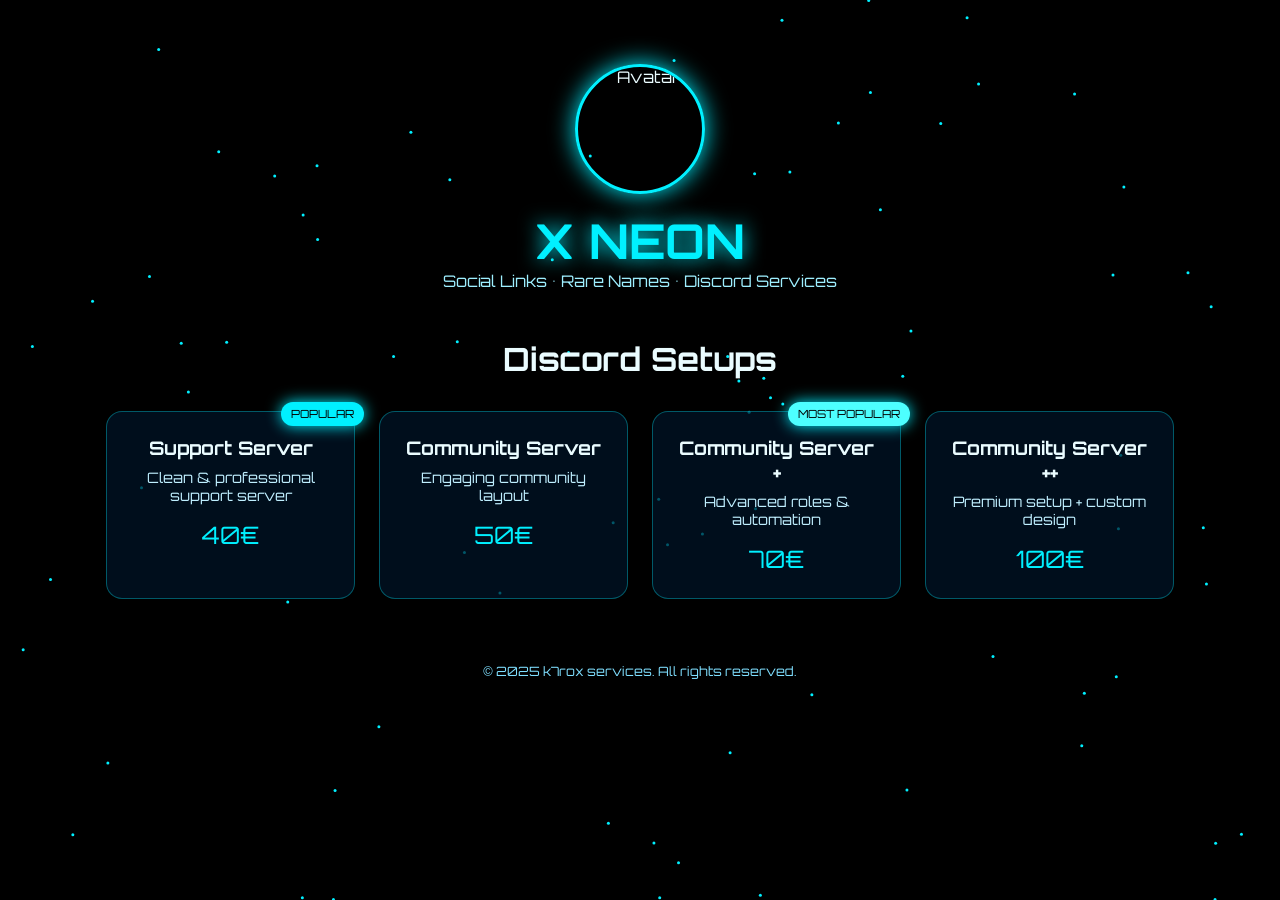
==== index.html @ fef0373d "Create index.html" ====
<!DOCTYPE html>
<html lang="en">
<head>
  <meta charset="UTF-8" />
  <meta name="viewport" content="width=device-width, initial-scale=1.0" />
  <title>k7rox services | Social & Shop</title>

  <link rel="stylesheet" href="style.css" />
  <link href="https://fonts.googleapis.com/css2?family=Orbitron:wght@400;600;800&display=swap" rel="stylesheet">
</head>
<body>

  <!-- Animated Background -->
  <canvas id="bg"></canvas>

  <main class="container">

    <!-- Avatar -->
    <div class="avatar-wrapper">
      <img src="avatar.png" alt="Avatar" class="avatar">
    </div>

    <!-- Title -->
    <h1 class="title">X NEON</h1>
    <p class="subtitle">Social Links • Rare Names • Discord Services</p>

    <!-- Shop Section -->
    <section class="shop">
      <h2>Discord Setups</h2>

      <div class="cards">

        <div class="card popular">
          <span class="badge">POPULAR</span>
          <h3>Support Server</h3>
          <p>Clean & professional support server</p>
          <div class="price">40€</div>
        </div>

        <div class="card">
          <h3>Community Server</h3>
          <p>Engaging community layout</p>
          <div class="price">50€</div>
        </div>

        <div class="card popular">
          <span class="badge most">MOST POPULAR</span>
          <h3>Community Server +</h3>
          <p>Advanced roles & automation</p>
          <div class="price">70€</div>
        </div>

        <div class="card">
          <h3>Community Server ++</h3>
          <p>Premium setup + custom design</p>
          <div class="price">100€</div>
        </div>

      </div>
    </section>

    <!-- Footer -->
    <footer>
      <p>© 2025 k7rox services. All rights reserved.</p>
    </footer>

  </main>

  <script src="script.js"></script>
</body>
</html>
---- style.css ----
* {
  margin: 0;
  padding: 0;
  box-sizing: border-box;
}

body {
  font-family: 'Orbitron', sans-serif;
  background: black;
  color: #eafcff;
  overflow-x: hidden;
}

/* Background */
#bg {
  position: fixed;
  inset: 0;
  z-index: -1;
}

/* Layout */
.container {
  max-width: 1100px;
  margin: auto;
  padding: 2rem 1rem;
  text-align: center;
}

/* Avatar */
.avatar-wrapper {
  display: flex;
  justify-content: center;
  margin-top: 2rem;
}

.avatar {
  width: 130px;
  height: 130px;
  border-radius: 50%;
  border: 3px solid #00f0ff;
  box-shadow: 0 0 25px #00f0ff;
}

/* Titles */
.title {
  font-size: 3rem;
  margin-top: 1rem;
  color: #00f0ff;
  text-shadow: 0 0 20px #00f0ff;
}

.subtitle {
  color: #9eefff;
  margin-bottom: 3rem;
}

/* Shop */
.shop h2 {
  margin-bottom: 2rem;
  font-size: 2rem;
}

.cards {
  display: grid;
  grid-template-columns: repeat(auto-fit, minmax(240px, 1fr));
  gap: 1.5rem;
}

.card {
  background: rgba(0, 20, 40, 0.7);
  border: 1px solid #00f0ff55;
  padding: 1.5rem;
  border-radius: 16px;
  position: relative;
  transition: 0.3s ease;
}

.card:hover {
  transform: translateY(-6px);
  box-shadow: 0 0 30px #00f0ff55;
}

.card h3 {
  margin-bottom: 0.5rem;
}

.card p {
  font-size: 0.9rem;
  color: #bfefff;
}

.price {
  margin-top: 1rem;
  font-size: 1.5rem;
  color: #00f0ff;
}

/* Badges */
.badge {
  position: absolute;
  top: -10px;
  right: -10px;
  background: #00f0ff;
  color: black;
  padding: 5px 10px;
  font-size: 0.7rem;
  border-radius: 20px;
  box-shadow: 0 0 15px #00f0ff;
}

.badge.most {
  background: #4dffff;
}

/* Footer */
footer {
  margin-top: 4rem;
  font-size: 0.8rem;
  color: #7fdfff;
}

/* Responsive */
@media (max-width: 600px) {
  .title {
    font-size: 2.2rem;
  }
}
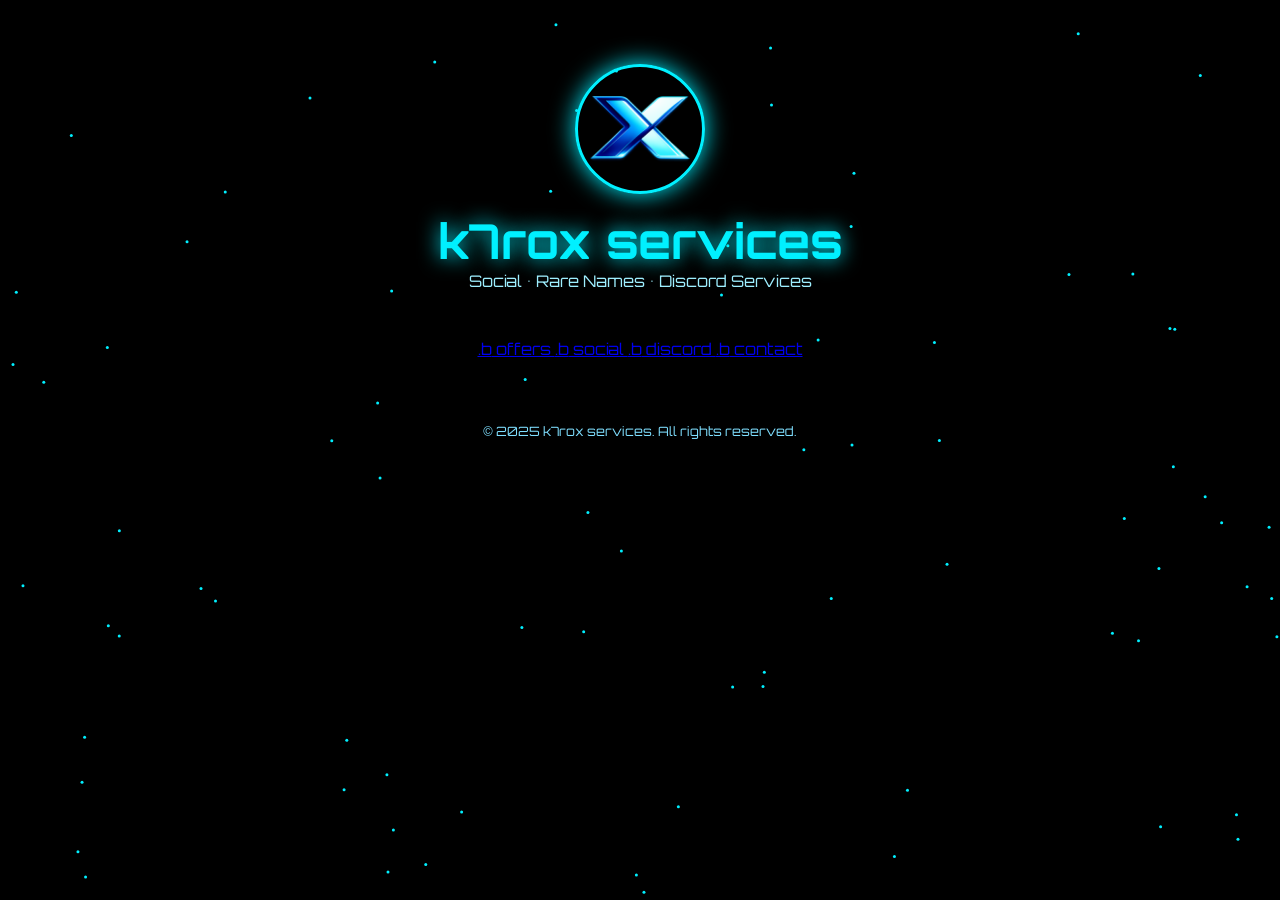
==== commit 9142c3da: "Update index.html" ====
--- a/index.html
+++ b/index.html
@@ -3,69 +3,55 @@
 <head>
   <meta charset="UTF-8" />
   <meta name="viewport" content="width=device-width, initial-scale=1.0" />
-  <title>k7rox services | Social & Shop</title>
+  <title>k7rox services</title>
 
-  <link rel="stylesheet" href="style.css" />
+  <link rel="stylesheet" href="style.css">
   <link href="https://fonts.googleapis.com/css2?family=Orbitron:wght@400;600;800&display=swap" rel="stylesheet">
 </head>
 <body>
 
-  <!-- Animated Background -->
-  <canvas id="bg"></canvas>
+<canvas id="bg"></canvas>
 
-  <main class="container">
+<main class="container">
 
-    <!-- Avatar -->
-    <div class="avatar-wrapper">
-      <img src="avatar.png" alt="Avatar" class="avatar">
-    </div>
+  <!-- Avatar -->
+  <div class="avatar-wrapper">
+    <img src="/Assets/Logos/logo.png" class="avatar" alt="HAV Avatar">
+  </div>
 
-    <!-- Title -->
-    <h1 class="title">X NEON</h1>
-    <p class="subtitle">Social Links • Rare Names • Discord Services</p>
+  <!-- Brand -->
+  <h1 class="title">k7rox services</h1>
+  <p class="subtitle">
+    Social • Rare Names • Discord Services
+  </p>
 
-    <!-- Shop Section -->
-    <section class="shop">
-      <h2>Discord Setups</h2>
+  <!-- Navigation -->
+  <div class="nav-links">
 
-      <div class="cards">
+    <a href="https://k7rox-offers.github.io" class="nav-card">
+      <span>.b</span> offers
+    </a>
 
-        <div class="card popular">
-          <span class="badge">POPULAR</span>
-          <h3>Support Server</h3>
-          <p>Clean & professional support server</p>
-          <div class="price">40€</div>
-        </div>
+    <a href="https://k7rox-social.github.io" class="nav-card">
+      <span>.b</span> social
+    </a>
 
-        <div class="card">
-          <h3>Community Server</h3>
-          <p>Engaging community layout</p>
-          <div class="price">50€</div>
-        </div>
+    <a href="https://k7rox-discord.github.io" class="nav-card">
+      <span>.b</span> discord
+    </a>
 
-        <div class="card popular">
-          <span class="badge most">MOST POPULAR</span>
-          <h3>Community Server +</h3>
-          <p>Advanced roles & automation</p>
-          <div class="price">70€</div>
-        </div>
+    <a href="mailto:contact@k7rox.com" class="nav-card">
+      <span>.b</span> contact
+    </a>
 
-        <div class="card">
-          <h3>Community Server ++</h3>
-          <p>Premium setup + custom design</p>
-          <div class="price">100€</div>
-        </div>
+  </div>
 
-      </div>
-    </section>
+  <footer>
+    © 2025 k7rox services. All rights reserved.
+  </footer>
 
-    <!-- Footer -->
-    <footer>
-      <p>© 2025 k7rox services. All rights reserved.</p>
-    </footer>
+</main>
 
-  </main>
-
-  <script src="script.js"></script>
+<script src="script.js"></script>
 </body>
 </html>
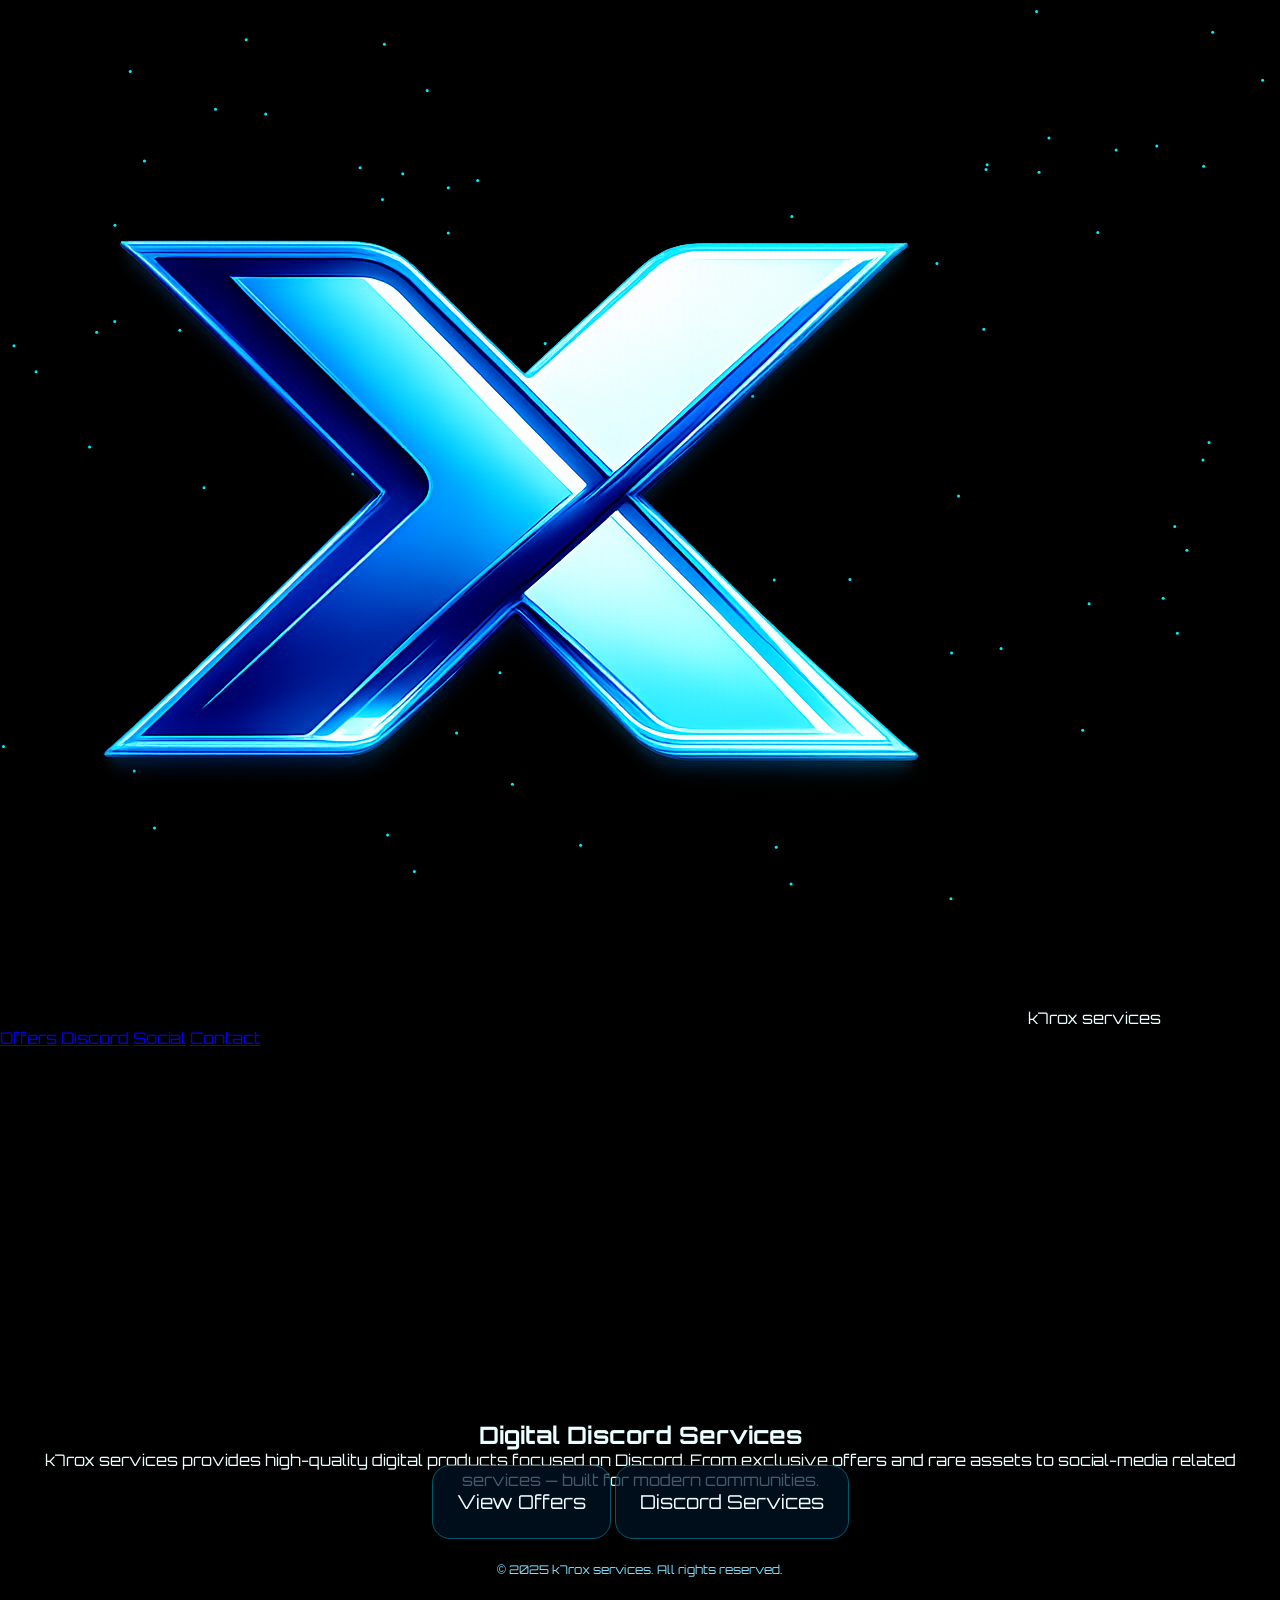
==== commit 25a09ba3: "Update index.html" ====
--- a/index.html
+++ b/index.html
@@ -12,39 +12,38 @@
 
 <canvas id="bg"></canvas>
 
+<!-- NAVBAR -->
+<header class="navbar">
+  <div class="nav-brand">
+    <img src="/Assets/Logos/logo.png" alt="k7rox logo">
+    <span>k7rox services</span>
+  </div>
+
+  <nav class="nav-menu">
+    <a href="soon">Offers</a>
+    <a href="soon">Discord</a>
+    <a href="soon">Social</a>
+    <a href="mailto:k7roxservices@gmail.com">Contact</a>
+  </nav>
+</header>
+
+<!-- MAIN -->
 <main class="container">
 
-  <!-- Avatar -->
-  <div class="avatar-wrapper">
-    <img src="/Assets/Logos/logo.png" class="avatar" alt="HAV Avatar">
-  </div>
+  <!-- WELCOME -->
+  <section class="welcome">
+    <h1>Digital Discord Services</h1>
+    <p>
+      k7rox services provides high-quality digital products focused on Discord.
+      From exclusive offers and rare assets to social-media related services —
+      built for modern communities.
+    </p>
 
-  <!-- Brand -->
-  <h1 class="title">k7rox services</h1>
-  <p class="subtitle">
-    Social • Rare Names • Discord Services
-  </p>
-
-  <!-- Navigation -->
-  <div class="nav-links">
-
-    <a href="https://k7rox-offers.github.io" class="nav-card">
-      <span>.b</span> offers
-    </a>
-
-    <a href="https://k7rox-social.github.io" class="nav-card">
-      <span>.b</span> social
-    </a>
-
-    <a href="https://k7rox-discord.github.io" class="nav-card">
-      <span>.b</span> discord
-    </a>
-
-    <a href="mailto:contact@k7rox.com" class="nav-card">
-      <span>.b</span> contact
-    </a>
-
-  </div>
+    <div class="action-buttons">
+      <a href="soon" class="nav-card">View Offers</a>
+      <a href="soon" class="nav-card">Discord Services</a>
+    </div>
+  </section>
 
   <footer>
     © 2025 k7rox services. All rights reserved.
--- a/style.css
+++ b/style.css
@@ -7,8 +7,7 @@
 body {
   font-family: 'Orbitron', sans-serif;
   background: black;
-  color: #eafcff;
-  overflow-x: hidden;
+  color: #eaffff;
 }
 
 /* Background */
@@ -20,31 +19,28 @@
 
 /* Layout */
 .container {
-  max-width: 1100px;
-  margin: auto;
-  padding: 2rem 1rem;
+  min-height: 100vh;
+  display: flex;
+  flex-direction: column;
+  align-items: center;
+  justify-content: center;
   text-align: center;
+  padding: 2rem;
 }
 
 /* Avatar */
-.avatar-wrapper {
-  display: flex;
-  justify-content: center;
-  margin-top: 2rem;
-}
-
 .avatar {
-  width: 130px;
-  height: 130px;
+  width: 140px;
+  height: 140px;
   border-radius: 50%;
   border: 3px solid #00f0ff;
-  box-shadow: 0 0 25px #00f0ff;
+  box-shadow: 0 0 30px #00f0ff;
+  margin-bottom: 1rem;
 }
 
 /* Titles */
 .title {
   font-size: 3rem;
-  margin-top: 1rem;
   color: #00f0ff;
   text-shadow: 0 0 20px #00f0ff;
 }
@@ -54,74 +50,38 @@
   margin-bottom: 3rem;
 }
 
-/* Shop */
-.shop h2 {
-  margin-bottom: 2rem;
-  font-size: 2rem;
+/* Navigation */
+.nav-links {
+  display: grid;
+  grid-template-columns: repeat(auto-fit, minmax(220px, 1fr));
+  gap: 1.5rem;
+  width: 100%;
+  max-width: 700px;
 }
 
-.cards {
-  display: grid;
-  grid-template-columns: repeat(auto-fit, minmax(240px, 1fr));
-  gap: 1.5rem;
+.nav-card {
+  text-decoration: none;
+  color: #eaffff;
+  padding: 1.5rem;
+  border-radius: 18px;
+  background: rgba(0, 20, 40, 0.7);
+  border: 1px solid #00f0ff55;
+  transition: 0.3s ease;
+  font-size: 1.2rem;
 }
 
-.card {
-  background: rgba(0, 20, 40, 0.7);
-  border: 1px solid #00f0ff55;
-  padding: 1.5rem;
-  border-radius: 16px;
-  position: relative;
-  transition: 0.3s ease;
-}
-
-.card:hover {
-  transform: translateY(-6px);
-  box-shadow: 0 0 30px #00f0ff55;
-}
-
-.card h3 {
-  margin-bottom: 0.5rem;
-}
-
-.card p {
-  font-size: 0.9rem;
-  color: #bfefff;
-}
-
-.price {
-  margin-top: 1rem;
-  font-size: 1.5rem;
+.nav-card span {
   color: #00f0ff;
 }
 
-/* Badges */
-.badge {
-  position: absolute;
-  top: -10px;
-  right: -10px;
-  background: #00f0ff;
-  color: black;
-  padding: 5px 10px;
-  font-size: 0.7rem;
-  border-radius: 20px;
-  box-shadow: 0 0 15px #00f0ff;
-}
-
-.badge.most {
-  background: #4dffff;
+.nav-card:hover {
+  transform: translateY(-6px);
+  box-shadow: 0 0 35px #00f0ff77;
 }
 
 /* Footer */
 footer {
-  margin-top: 4rem;
-  font-size: 0.8rem;
+  margin-top: 3rem;
+  font-size: 0.75rem;
   color: #7fdfff;
 }
-
-/* Responsive */
-@media (max-width: 600px) {
-  .title {
-    font-size: 2.2rem;
-  }
-}
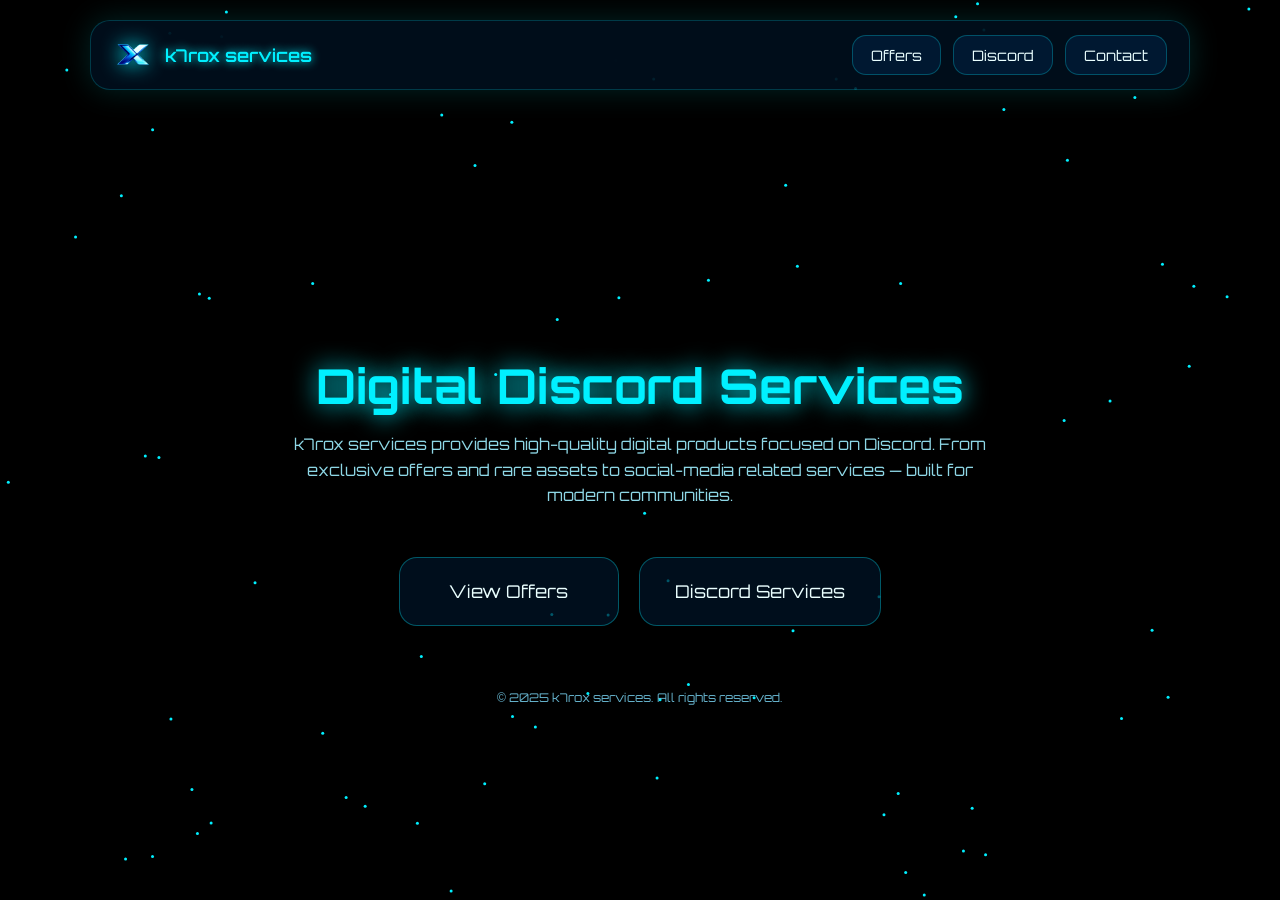
==== commit cc495516: "Update index.html" ====
--- a/index.html
+++ b/index.html
@@ -20,9 +20,8 @@
   </div>
 
   <nav class="nav-menu">
-    <a href="soon">Offers</a>
-    <a href="soon">Discord</a>
-    <a href="soon">Social</a>
+    <a href="https://k7roxservices.github.io/offers">Offers</a>
+    <a href="https://k7roxservices.github.io/invite">Discord</a>
     <a href="mailto:k7roxservices@gmail.com">Contact</a>
   </nav>
 </header>
--- a/style.css
+++ b/style.css
@@ -8,6 +8,7 @@
   font-family: 'Orbitron', sans-serif;
   background: black;
   color: #eaffff;
+  overflow-x: hidden;
 }
 
 /* Background */
@@ -17,7 +18,72 @@
   z-index: -1;
 }
 
-/* Layout */
+/* =========================
+   NAVBAR
+========================= */
+
+.navbar {
+  position: fixed;
+  top: 20px;
+  left: 50%;
+  transform: translateX(-50%);
+  width: 92%;
+  max-width: 1100px;
+  padding: 14px 22px;
+
+  display: flex;
+  justify-content: space-between;
+  align-items: center;
+
+  background: rgba(0, 20, 40, 0.65);
+  border-radius: 20px;
+  backdrop-filter: blur(14px);
+  border: 1px solid #00f0ff33;
+  box-shadow: 0 0 30px rgba(0, 255, 255, 0.15);
+  z-index: 100;
+}
+
+.nav-brand {
+  display: flex;
+  align-items: center;
+  gap: 12px;
+  font-size: 1.1rem;
+  font-weight: 600;
+  color: #00f0ff;
+  text-shadow: 0 0 10px #00f0ff;
+}
+
+.nav-brand img {
+  width: 40px;
+  height: 40px;
+  filter: drop-shadow(0 0 10px #00f0ff);
+}
+
+.nav-menu {
+  display: flex;
+  gap: 12px;
+}
+
+.nav-menu a {
+  text-decoration: none;
+  color: #eaffff;
+  padding: 10px 18px;
+  border-radius: 14px;
+  background: rgba(0, 30, 60, 0.7);
+  border: 1px solid #00f0ff44;
+  transition: 0.3s ease;
+  font-size: 0.9rem;
+}
+
+.nav-menu a:hover {
+  box-shadow: 0 0 20px #00f0ff88;
+  transform: translateY(-2px);
+}
+
+/* =========================
+   LAYOUT
+========================= */
+
 .container {
   min-height: 100vh;
   display: flex;
@@ -28,50 +94,50 @@
   padding: 2rem;
 }
 
-/* Avatar */
-.avatar {
-  width: 140px;
-  height: 140px;
-  border-radius: 50%;
-  border: 3px solid #00f0ff;
-  box-shadow: 0 0 30px #00f0ff;
+/* =========================
+   WELCOME SECTION
+========================= */
+
+.welcome {
+  margin-top: 160px;
+  max-width: 700px;
+}
+
+.welcome h1 {
+  font-size: 3rem;
+  color: #00f0ff;
+  text-shadow: 0 0 25px #00f0ff;
   margin-bottom: 1rem;
 }
 
-/* Titles */
-.title {
-  font-size: 3rem;
-  color: #00f0ff;
-  text-shadow: 0 0 20px #00f0ff;
+.welcome p {
+  color: #9eefff;
+  opacity: 0.9;
+  line-height: 1.6;
 }
 
-.subtitle {
-  color: #9eefff;
-  margin-bottom: 3rem;
-}
+/* =========================
+   BUTTONS / CARDS
+========================= */
 
-/* Navigation */
-.nav-links {
-  display: grid;
-  grid-template-columns: repeat(auto-fit, minmax(220px, 1fr));
-  gap: 1.5rem;
-  width: 100%;
-  max-width: 700px;
+.action-buttons {
+  margin-top: 3rem;
+  display: flex;
+  gap: 20px;
+  justify-content: center;
+  flex-wrap: wrap;
 }
 
 .nav-card {
   text-decoration: none;
   color: #eaffff;
-  padding: 1.5rem;
+  padding: 1.4rem 2.2rem;
   border-radius: 18px;
   background: rgba(0, 20, 40, 0.7);
   border: 1px solid #00f0ff55;
   transition: 0.3s ease;
-  font-size: 1.2rem;
-}
-
-.nav-card span {
-  color: #00f0ff;
+  font-size: 1.1rem;
+  min-width: 220px;
 }
 
 .nav-card:hover {
@@ -79,9 +145,27 @@
   box-shadow: 0 0 35px #00f0ff77;
 }
 
-/* Footer */
+/* =========================
+   FOOTER
+========================= */
+
 footer {
-  margin-top: 3rem;
+  margin-top: 4rem;
   font-size: 0.75rem;
   color: #7fdfff;
+  opacity: 0.8;
 }
+
+/* =========================
+   RESPONSIVE
+========================= */
+
+@media (max-width: 700px) {
+  .nav-menu {
+    display: none;
+  }
+
+  .welcome h1 {
+    font-size: 2.2rem;
+  }
+}
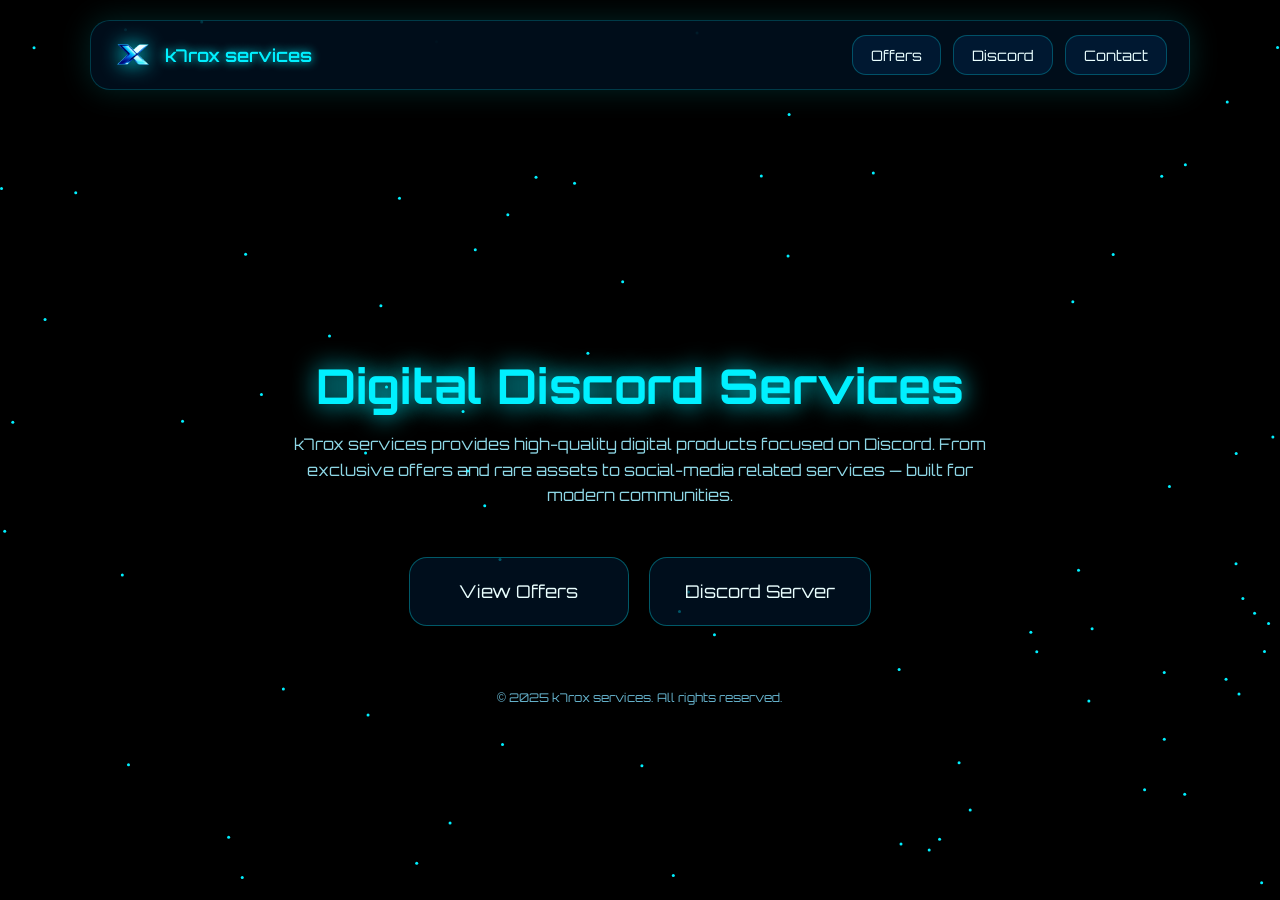
==== commit 3df2d56b: "Update index.html" ====
--- a/index.html
+++ b/index.html
@@ -39,8 +39,8 @@
     </p>
 
     <div class="action-buttons">
-      <a href="soon" class="nav-card">View Offers</a>
-      <a href="soon" class="nav-card">Discord Services</a>
+      <a href="/offers" class="nav-card">View Offers</a>
+      <a href="/invite" class="nav-card">Discord Server</a>
     </div>
   </section>
 
